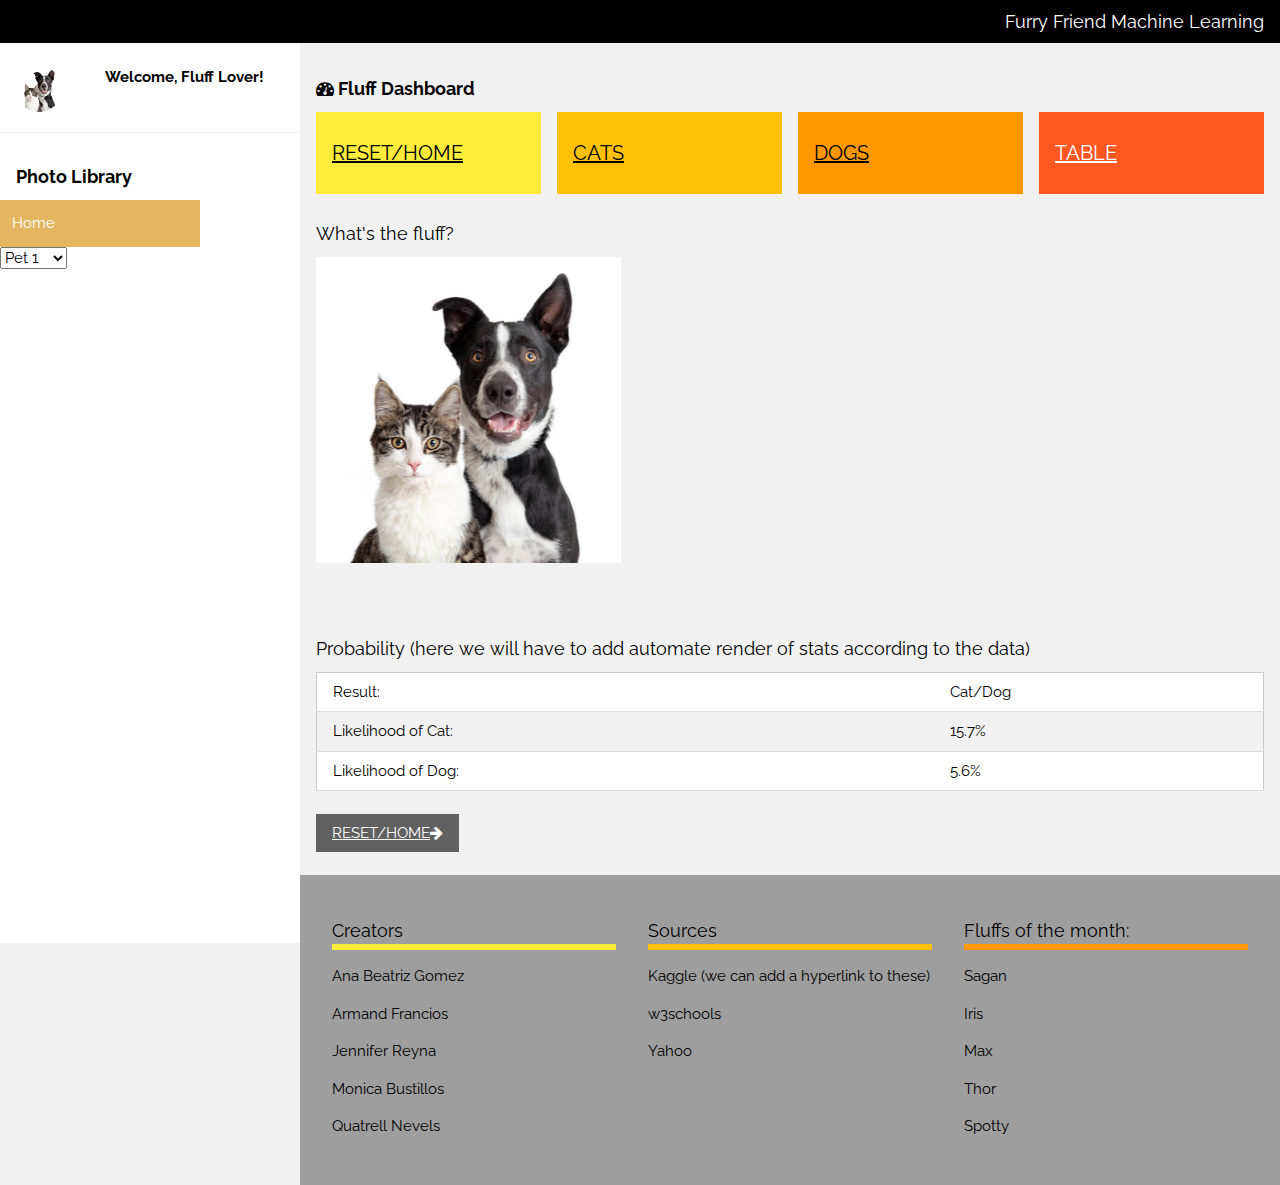
==== index.html @ 632dbaad "all cats page" ====
<!DOCTYPE html>
<html>
<title>What The Fluff!</title>
<meta charset="UTF-8">
<meta name="viewport" content="width=device-width, initial-scale=1">
<link rel="stylesheet" href="https://www.w3schools.com/w3css/4/w3.css">
<link rel="stylesheet" href="https://fonts.googleapis.com/css?family=Raleway">
<link rel="stylesheet" href="https://cdnjs.cloudflare.com/ajax/libs/font-awesome/4.7.0/css/font-awesome.min.css">
<link rel="stylesheet" href="style.css">
<script src="https://d3js.org/d3.v5.min.js"></script>



<style>
html,body,h1,h2,h3,h4,h5 {font-family: "Raleway", sans-serif}
</style>

<body class="w3-light-grey">

<!--------------------------------------- BLACK HEADER ----------------------------------------------------->
<div class="w3-bar w3-top w3-black w3-large" style="z-index:4">
  <button class="w3-bar-item w3-button w3-hide-large w3-hover-none w3-hover-text-light-grey" onclick="w3_open();"><i class="fa fa-bars"></i>  Menu</button>
  <span class="w3-bar-item w3-right">Furry Friend Machine Learning </span>
</div>

<!-------------------------------------------------- LEFT SIDE BAR AND MINI ICON IMAGE ---------------------------------------------------->
<nav class="w3-sidebar w3-collapse w3-white w3-animate-left" style="z-index:3;width:300px;" id="mySidebar"><br>
  <div class="w3-container w3-row">
    <div class="w3-col s4">
      <img src="images/user_cat_dog.jpg" class="w3-circle w3-margin-right" style="width:46px">
    </div>
    <div class="w3-col s8 w3-bar">
      <span><strong>Welcome, Fluff Lover!</strong></span><br>
      <!-- <a href="#" class="w3-bar-item w3-button"><i class="fa fa-envelope"></i></a>
      <a href="#" class="w3-bar-item w3-button"><i class="fa fa-user"></i></a>
      <a href="#" class="w3-bar-item w3-button"><i class="fa fa-cog"></i></a> -->
    </div>
  </div>
  <hr>
  <div class="w3-container">
    <h5><strong>Photo Library</strong></h5>
  </div>

<!-------------------------------------------------- SCROLL BAR W RENDERING PET IMAGES ---------------------------------------------------->
  <div class="vertical-menu">
    <a href="index.html" class="active">Home</a>
    
    <select id="selPets" onchange="changepets(this.value)" >
        
    <option value="data/1.jpg">Pet 1</option>
    <option value="data/2.jpg">Pet 2</option>
    <option value="data/3.jpg">Pet 3</option>
    <option value="data/4.jpg">Pet 4</option>
    <option value="data/5.jpg">Pet 5</option>
    <option value="data/6.jpg">Pet 6</option>
    <option value="data/7.jpg">Pet 7</option>
    <option value="data/8.jpg">Pet 8</option>
    <option value="data/9.jpg">Pet 9</option>
    <option value="data/10.jpg">Pet 10</option>
    <option value="data/11.jpg">Pet 11</option>
    <option value="data/12.jpg">Pet 12</option>
    <option value="data/13.jpg">Pet 13</option>
    <option value="data/14.jpg">Pet 14</option>
    <option value="data/15.jpg">Pet 15</option>
    <option value="data/16.jpg">Pet 16</option>
    <option value="data/17.jpg">Pet 17</option>
    <option value="data/18.jpg">Pet 18</option>
    <option value="data/19.jpg">Pet 19</option>
    <option value="data/20.jpg">Pet 20</option>
    <option value="data/21.jpg">Pet 21</option>
    <option value="data/22.jpg">Pet 22</option>
    <option value="data/23.jpg">Pet 23</option>
    <option value="data/24.jpg">Pet 24</option>
    <option value="data/25.jpg">Pet 25</option>
    <option value="data/26.jpg">Pet 26</option>
    <option value="data/27.jpg">Pet 27</option>
    <option value="data/28.jpg">Pet 28</option>
    <option value="data/29.jpg">Pet 29</option>
    <option value="data/30.jpg">Pet 30</option>
    <option value="data/31.jpg">Pet 31</option>
    <option value="data/32.jpg">Pet 32</option>
    <option value="data/33.jpg">Pet 33</option>
    <option value="data/34.jpg">Pet 34</option>
    <option value="data/35.jpg">Pet 35</option>
    <option value="data/36.jpg">Pet 36</option>
    <option value="data/37.jpg">Pet 37</option>
    <option value="data/38.jpg">Pet 38</option>
    <option value="data/39.jpg">Pet 39</option>
    <option value="data/40.jpg">Pet 40</option>
    <option value="data/41.jpg">Pet 41</option>
    <option value="data/42.jpg">Pet 42</option>
    <option value="data/43.jpg">Pet 43</option>
    <option value="data/44.jpg">Pet 44</option>
    <option value="data/45.jpg">Pet 45</option>
    <option value="data/46.jpg">Pet 46</option>
    <option value="data/47.jpg">Pet 47</option>
    <option value="data/48.jpg">Pet 48</option>
    <option value="data/49.jpg">Pet 49</option>
    <option value="data/50.jpg">Pet 50</option>
    <option value="data/51.jpg">Pet 51</option>
    <option value="data/52.jpg">Pet 52</option>
    <option value="data/53.jpg">Pet 53</option>
    <option value="data/54.jpg">Pet 54</option>
    <option value="data/55.jpg">Pet 55</option>
    <option value="data/56.jpg">Pet 56</option>
    <option value="data/57.jpg">Pet 57</option>
    <option value="data/58.jpg">Pet 58</option>
    <option value="data/59.jpg">Pet 59</option>
    <option value="data/60.jpg">Pet 60</option>
    <option value="data/61.jpg">Pet 61</option>
    <option value="data/62.jpg">Pet 62</option>
    <option value="data/63.jpg">Pet 63</option>
    <option value="data/64.jpg">Pet 64</option>
    <option value="data/65.jpg">Pet 65</option>


  </select>
  </div>
  </div>
</nav>

<!--------------- Overlay effect when opening sidebar on small screens ----------------->
<div class="w3-overlay w3-hide-large w3-animate-opacity" onclick="w3_close()" style="cursor:pointer" title="close side menu" id="myOverlay"></div>

<!------------------------------------- ENTERING AREA FOR MAIN CENTER PAGE  -------------------------------------->
<div class="w3-main" style="margin-left:300px;margin-top:43px;">

  <!-- Header -->
  <header class="w3-container" style="padding-top:22px">
    <h5><b><i class="fa fa-dashboard"></i> Fluff Dashboard</b></h5>
  </header>
  
  <!----------------------TOP YELLOW RESET/HOME BUTTON ---------------------------------------->
  <div class="w3-row-padding w3-margin-bottom">
    <div class="w3-quarter">
      <div class="w3-container w3-yellow w3-padding-16">
        <!-- <div class="w3-left"><i class="fa fa-comment w3-xxxlarge"></i></div> -->
        <div class="w3-right">
        </div>
        <div class="w3-clear"></div>
        <a href="index.html"><h4>RESET/HOME</h4></a>
      </div>
    </div>
<!---------------------- TOP ORANGE CATS PAGE BUTTON ---------------------------------------->


    <div class="w3-quarter">
      <div class="w3-container w3-amber w3-padding-16">
        <!-- <div class="w3-left"><i class="fa fa-eye w3-xxxlarge"></i></div> -->
        <div class="w3-right">
          <!-- <h3>(# cats)</h3> -->
        </div>
        <div class="w3-clear"></div>
        <a href="all_cats.html"><h4>CATS</h4></a>
      </div>
    </div>

<!----------------------TOP ORANGE DOGS PAGE BUTTON ---------------------------------------->

    <div class="w3-quarter">
      <div class="w3-container w3-orange w3-padding-16">
        <!-- <div class="w3-left"><i class="fa fa-share-alt w3-xxxlarge"></i></div> -->
        <div class="w3-right">
          <!-- <h3>(# dogs)</h3> -->
        </div>
        <div class="w3-clear"></div>
        <a href="all_dogs.html"><h4>DOGS</h4></a>
      </div>
    </div>

<!---------------------- TOP ORANGE TABLE PAGE BUTTON ---------------------------------------->

    <div class="w3-quarter">
      <div class="w3-container w3-deep-orange w3-text-white w3-padding-16">
        <!-- <div class="w3-left"><i class="fa fa-users w3-xxxlarge"></i></div> -->
        <div class="w3-right">
          <!-- <h3>??</h3> -->
        </div>
        <div class="w3-clear"></div>
        <a href="tables.html"><h4>TABLE</h4></a>
      </div>
    </div>
  </div>

<!-------------------------------- MAIN PHOTO ON CENTER PAGE ---------------------------------------->

  <div class="w3-panel">
    <div class="w3-row-padding" style="margin:0 -16px">
      <div class="w3-third">
        <h5>What's the fluff?</h5>
         <img src="images/user_cat_dog.jpg" style="width:100%" alt="Predicted Pet" id="petpic">
      </div>
      

    </div>
  </div>
  <hr>

  <hr>
<!----------------------DISPLAYED  RESULTS ---------------------------------------->
  <div class="w3-container">
    <h5>Probability (here we will have to add automate render of stats according to the data)</h5>
    <table class="w3-table w3-striped w3-bordered w3-border w3-hoverable w3-white">
      <tr>
        <td>Result:</td>
        <td>Cat/Dog</td>
      </tr>
      <tr>
        <td>Likelihood of Cat:</td>
        <td>15.7%</td>
      </tr>
      <tr>
        <td>Likelihood of Dog:</td>
        <td>5.6%</td>
      </tr>
      <!-- <tr>
        <td>MISC</td>
        <td>2.1%</td>
      </tr>
      <tr>
        <td>MISC</td>
        <td>1.9%</td>
      </tr>
      <tr>
        <td>MISC</td>
        <td>1.5%</td>
      </tr> -->
    </table><br>
    <button class="w3-button w3-dark-grey">  <a href="index.html">RESET/HOME</a><i class="fa fa-arrow-right"></i></button>
  </div>
  <br>


<!---------------------- FOOTER INFO AT BOTTOM OF PAGE----------------------------------------> 

  <div class="w3-container w3-grey w3-padding-32">
    <div class="w3-row">
      <div class="w3-container w3-third">
        <h5 class="w3-bottombar w3-border-yellow">Creators</h5>
        <p>Ana Beatriz Gomez</p>
        <p>Armand Francios</p>
        <p>Jennifer Reyna</p>
        <p>Monica Bustillos</p>
        <p>Quatrell Nevels</p> 
      </div>
      <div class="w3-container w3-third">
        <h5 class="w3-bottombar w3-border-amber">Sources</h5>
        <p>Kaggle (we can add a hyperlink to these)</p>
        <p>w3schools</p>
        <p>Yahoo</p>
      </div>
      <div class="w3-container w3-third">
        <h5 class="w3-bottombar w3-border-orange">Fluffs of the month:</h5>
        <p>Sagan</p>
        <p>Iris</p>
        <p>Max</p>
        <p>Thor</p>
        <p>Spotty</p>
      </div>
    </div>
  </div>

  <!-- Footer -->
  <!-- <footer class="w3-container w3-padding-16 w3-light-grey">
    <h4>FOOTER</h4>
    <p>Powered by <a href="https://www.w3schools.com/w3css/default.asp" target="_blank">w3.css</a></p>
  </footer> -->

  <!------------------------------------------- END OF PAGE CONTENT ------------------------------------------------------------->
</div>

<script>
// Get the Sidebar
var mySidebar = document.getElementById("mySidebar");

// Get the DIV with overlay effect
var overlayBg = document.getElementById("myOverlay");

// Toggle between showing and hiding the sidebar, and add overlay effect
function w3_open() {
  if (mySidebar.style.display === 'block') {
    mySidebar.style.display = 'none';
    overlayBg.style.display = "none";
  } else {
    mySidebar.style.display = 'block';
    overlayBg.style.display = "block";
  }
}

// Close the sidebar with the close button
function w3_close() {
  mySidebar.style.display = "none";
  overlayBg.style.display = "none";
}
</script>



<script type="text/javascript" src="webpage.js"></script>
</body>
</html>
---- style.css ----
<style>
.dropdown {
  position: relative;
  display: inline-block;
}

.dropdown-content {
  display: none;
  position: absolute;
  background-color: #f9f9f9;
  min-width: 160px;
  box-shadow: 0px 8px 16px 0px rgba(0,0,0,0.2);
  padding: 12px 16px;
  z-index: 1;
}

.dropdown:hover .dropdown-content {
  display: block;
}


.vertical-menu {
  width: 200px; /* Set a width if you like */
}

.vertical-menu a {
  background-color: #eee; /* Grey background color */
  color: black; /* Black text color */
  display: block; /* Make the links appear below each other */
  padding: 12px; /* Add some padding */
  text-decoration: none; /* Remove underline from links */
}

.vertical-menu a:hover {
  background-color: #ccc; /* Dark grey background on mouse-over */
}

.vertical-menu a.active {
  background-color: #e4b662; /* Add a green color to the "active/current" link */
  color: white;
}

</style>
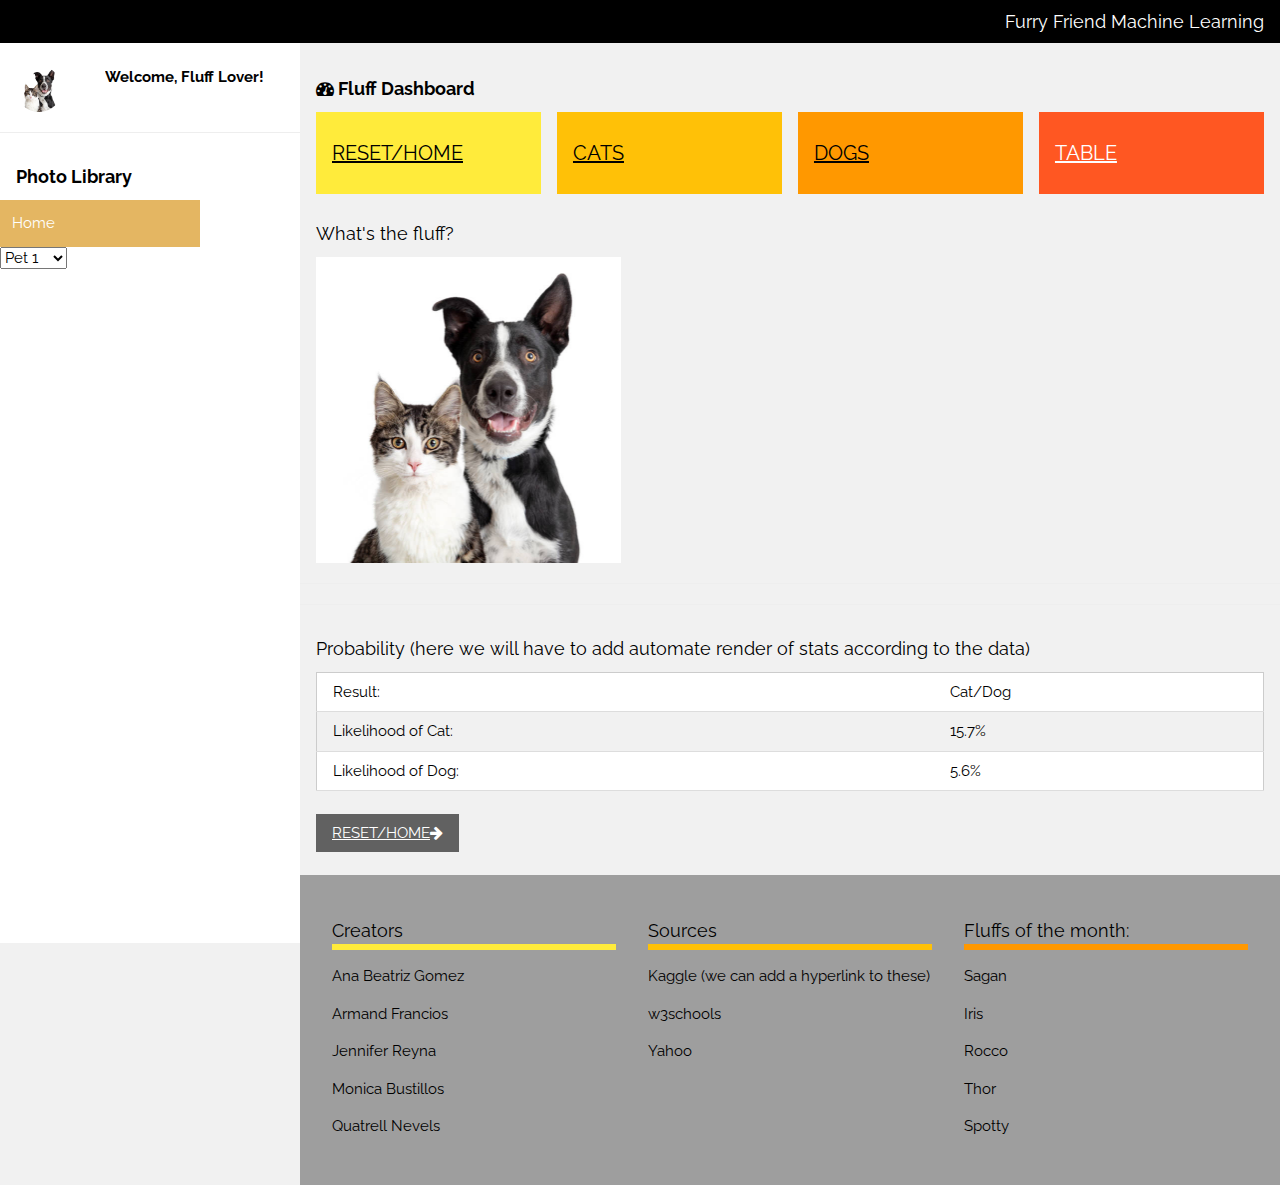
==== commit c6a8475e: "pages" ====
--- a/index.html
+++ b/index.html
@@ -31,9 +31,7 @@
     </div>
     <div class="w3-col s8 w3-bar">
       <span><strong>Welcome, Fluff Lover!</strong></span><br>
-      <!-- <a href="#" class="w3-bar-item w3-button"><i class="fa fa-envelope"></i></a>
-      <a href="#" class="w3-bar-item w3-button"><i class="fa fa-user"></i></a>
-      <a href="#" class="w3-bar-item w3-button"><i class="fa fa-cog"></i></a> -->
+
     </div>
   </div>
   <hr>
@@ -45,8 +43,7 @@
   <div class="vertical-menu">
     <a href="index.html" class="active">Home</a>
     
-    <select id="selPets" onchange="changepets(this.value)" >
-        
+    <select id="selPets" onchange="changepets(this.value)" >  
     <option value="data/1.jpg">Pet 1</option>
     <option value="data/2.jpg">Pet 2</option>
     <option value="data/3.jpg">Pet 3</option>
@@ -112,8 +109,6 @@
     <option value="data/63.jpg">Pet 63</option>
     <option value="data/64.jpg">Pet 64</option>
     <option value="data/65.jpg">Pet 65</option>
-
-
   </select>
   </div>
   </div>
@@ -190,8 +185,6 @@
         <h5>What's the fluff?</h5>
          <img src="images/user_cat_dog.jpg" style="width:100%" alt="Predicted Pet" id="petpic">
       </div>
-      
-
     </div>
   </div>
   <hr>
@@ -213,18 +206,6 @@
         <td>Likelihood of Dog:</td>
         <td>5.6%</td>
       </tr>
-      <!-- <tr>
-        <td>MISC</td>
-        <td>2.1%</td>
-      </tr>
-      <tr>
-        <td>MISC</td>
-        <td>1.9%</td>
-      </tr>
-      <tr>
-        <td>MISC</td>
-        <td>1.5%</td>
-      </tr> -->
     </table><br>
     <button class="w3-button w3-dark-grey">  <a href="index.html">RESET/HOME</a><i class="fa fa-arrow-right"></i></button>
   </div>
@@ -253,19 +234,12 @@
         <h5 class="w3-bottombar w3-border-orange">Fluffs of the month:</h5>
         <p>Sagan</p>
         <p>Iris</p>
-        <p>Max</p>
+        <p>Rocco</p>
         <p>Thor</p>
         <p>Spotty</p>
       </div>
     </div>
   </div>
-
-  <!-- Footer -->
-  <!-- <footer class="w3-container w3-padding-16 w3-light-grey">
-    <h4>FOOTER</h4>
-    <p>Powered by <a href="https://www.w3schools.com/w3css/default.asp" target="_blank">w3.css</a></p>
-  </footer> -->
-
   <!------------------------------------------- END OF PAGE CONTENT ------------------------------------------------------------->
 </div>
 
@@ -295,7 +269,6 @@
 </script>
 
 
-
 <script type="text/javascript" src="webpage.js"></script>
 </body>
 </html>
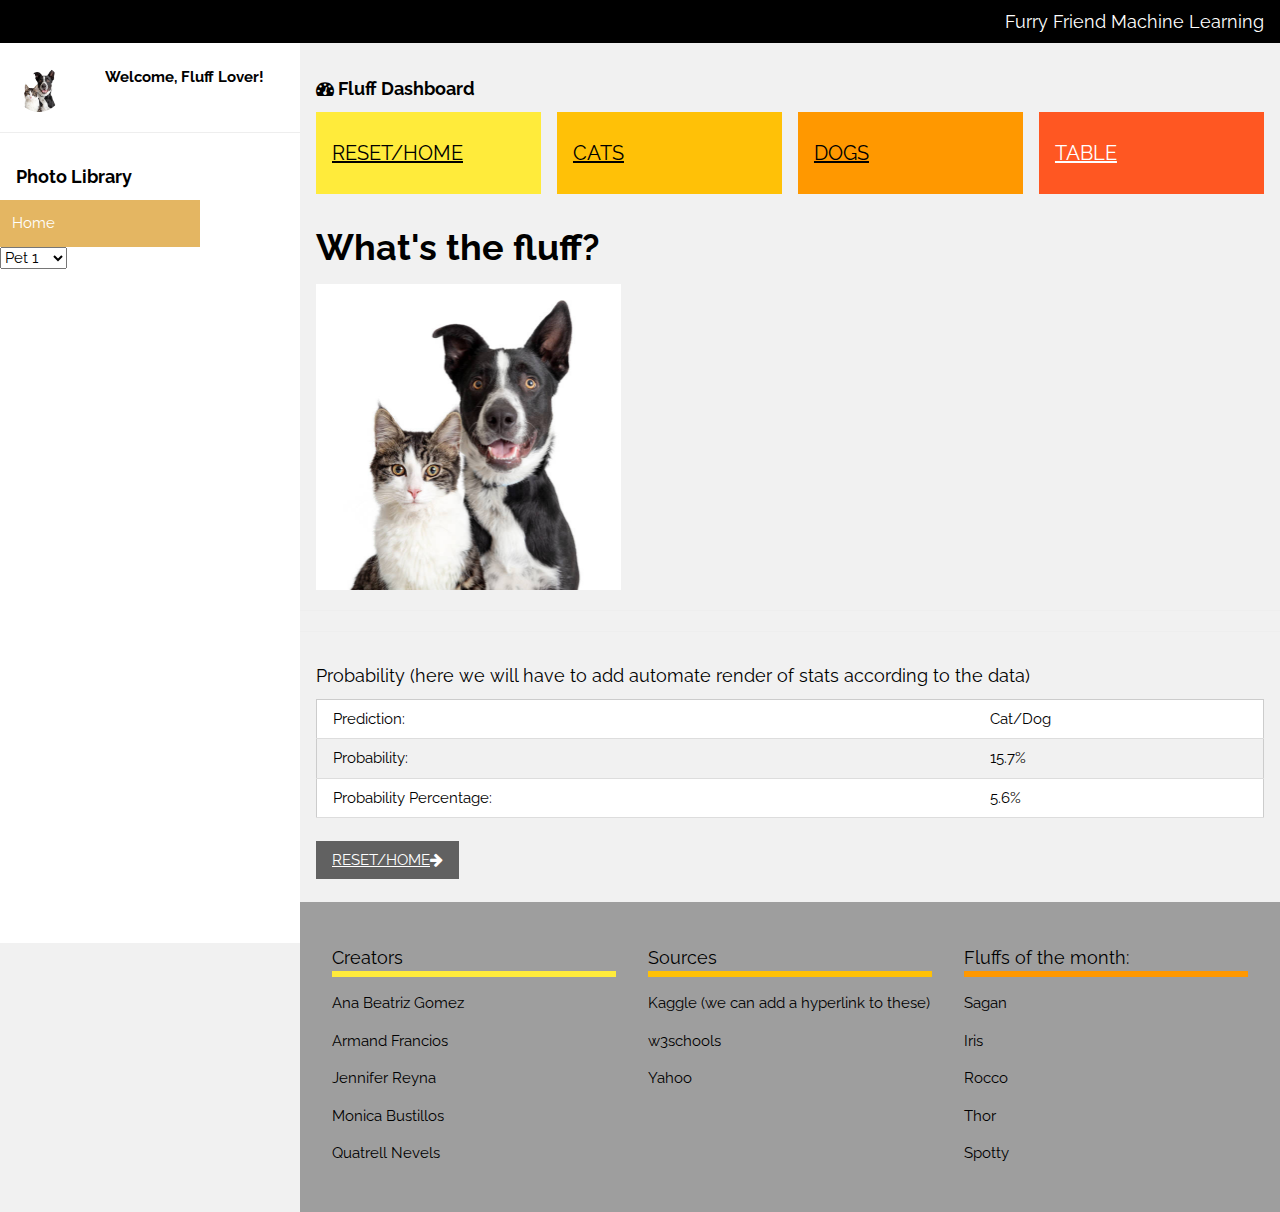
==== commit d9919469: "html" ====
--- a/index.html
+++ b/index.html
@@ -182,7 +182,7 @@
   <div class="w3-panel">
     <div class="w3-row-padding" style="margin:0 -16px">
       <div class="w3-third">
-        <h5>What's the fluff?</h5>
+        <h1><strong>What's the fluff?</strong></h1>
          <img src="images/user_cat_dog.jpg" style="width:100%" alt="Predicted Pet" id="petpic">
       </div>
     </div>
@@ -190,20 +190,20 @@
   <hr>
 
   <hr>
-<!----------------------DISPLAYED  RESULTS ---------------------------------------->
+<!----------------------DISPLAYED  MACHINE LEARNING RESULTS ---------------------------------------->
   <div class="w3-container">
     <h5>Probability (here we will have to add automate render of stats according to the data)</h5>
     <table class="w3-table w3-striped w3-bordered w3-border w3-hoverable w3-white">
       <tr>
-        <td>Result:</td>
+        <td>Prediction:</td>
         <td>Cat/Dog</td>
       </tr>
       <tr>
-        <td>Likelihood of Cat:</td>
+        <td>Probability:</td>
         <td>15.7%</td>
       </tr>
       <tr>
-        <td>Likelihood of Dog:</td>
+        <td>Probability Percentage:</td>
         <td>5.6%</td>
       </tr>
     </table><br>
--- a/style.css
+++ b/style.css
@@ -40,4 +40,5 @@
   color: white;
 }
 
-</style>+</style>
+© 2021 GitHub, Inc.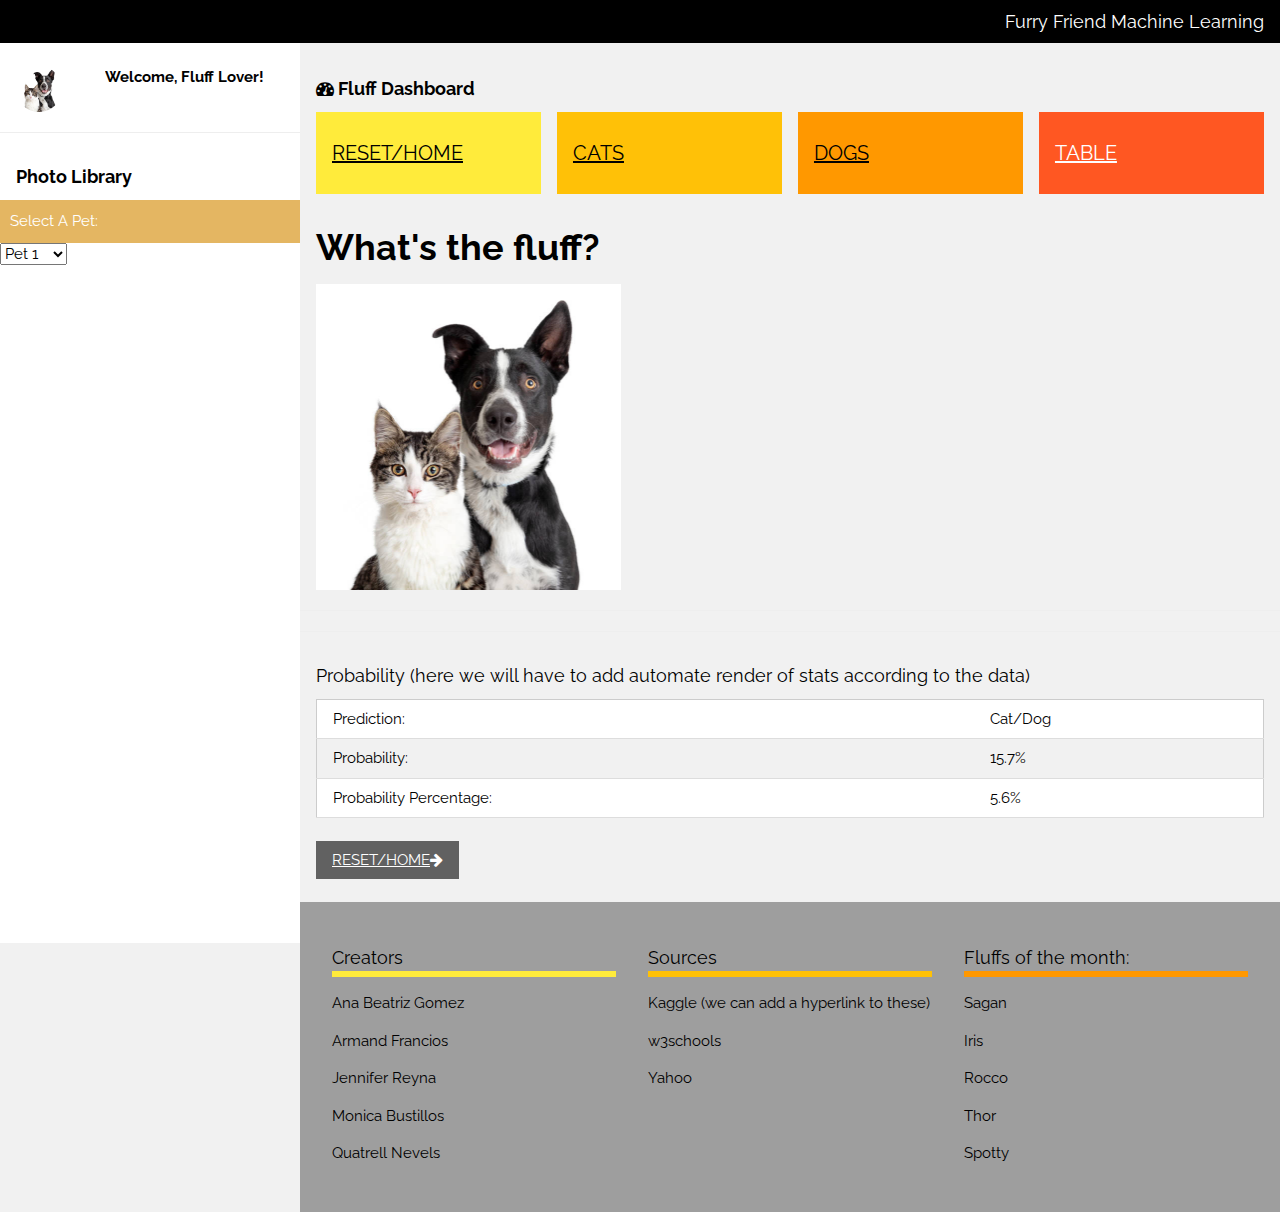
==== commit b202c472: "cats page" ====
--- a/index.html
+++ b/index.html
@@ -41,7 +41,7 @@
 
 <!-------------------------------------------------- SCROLL BAR W RENDERING PET IMAGES ---------------------------------------------------->
   <div class="vertical-menu">
-    <a href="index.html" class="active">Home</a>
+    <a href="index.html" class="active">Select A Pet:</a>
     
     <select id="selPets" onchange="changepets(this.value)" >  
     <option value="data/1.jpg">Pet 1</option>
--- a/style.css
+++ b/style.css
@@ -20,14 +20,14 @@
 
 
 .vertical-menu {
-  width: 200px; /* Set a width if you like */
+  width: auto; /* Set a width if you like */
 }
 
 .vertical-menu a {
   background-color: #eee; /* Grey background color */
   color: black; /* Black text color */
   display: block; /* Make the links appear below each other */
-  padding: 12px; /* Add some padding */
+  padding: 10px; /* Add some padding */
   text-decoration: none; /* Remove underline from links */
 }
 
@@ -41,4 +41,3 @@
 }
 
 </style>
-© 2021 GitHub, Inc.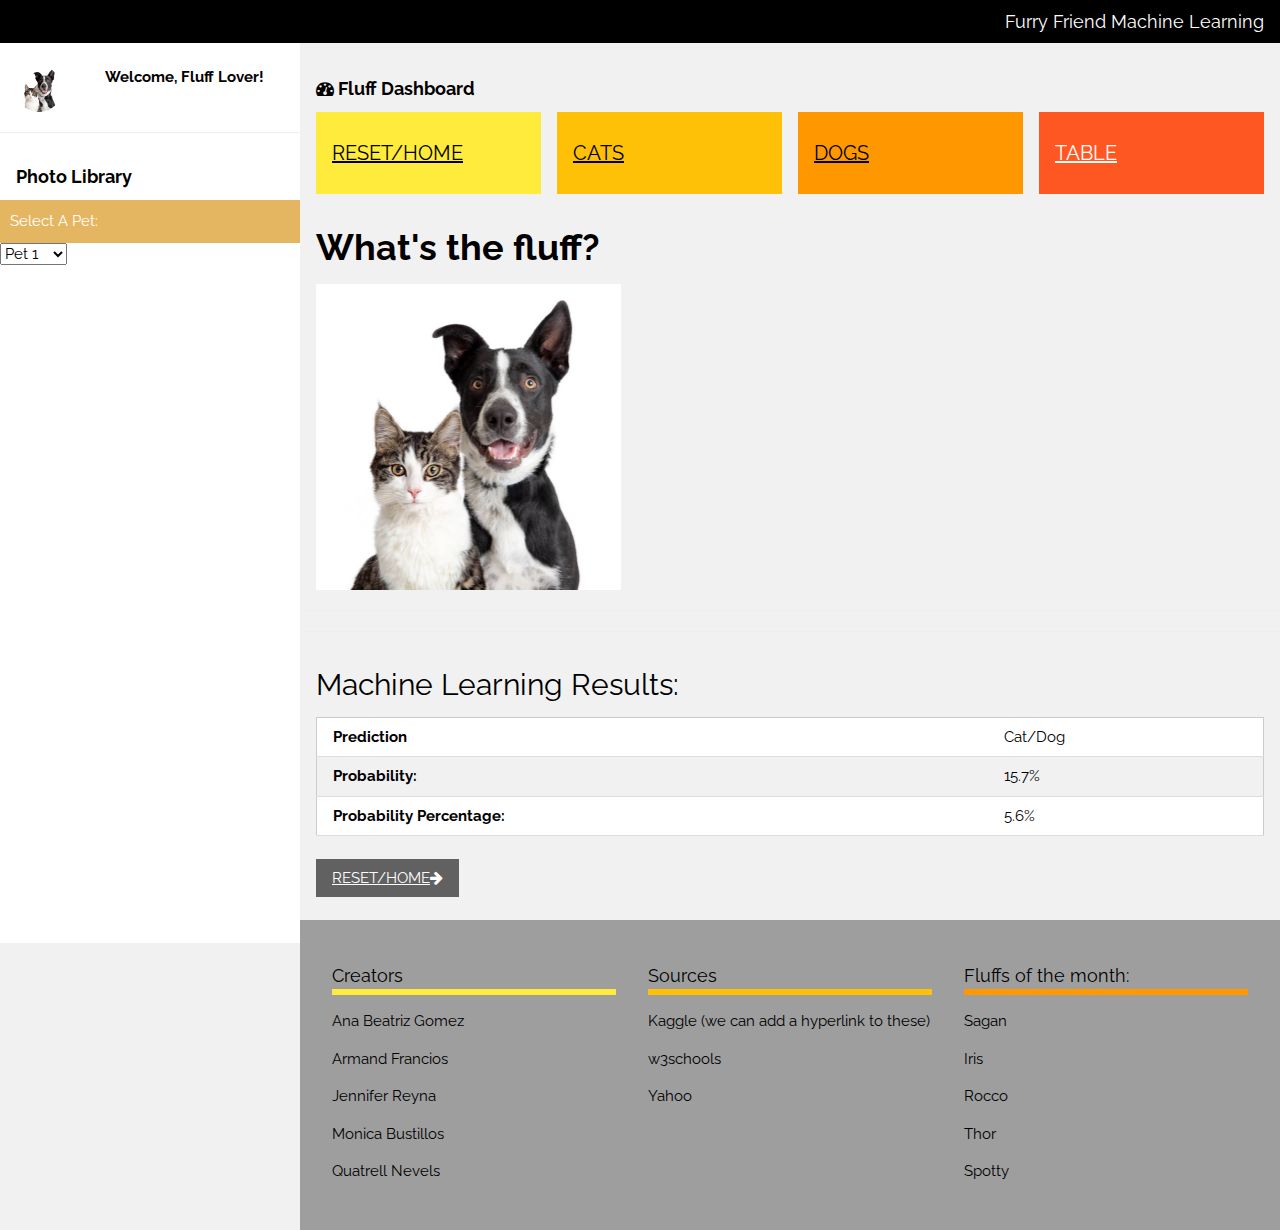
==== commit 32dccb3e: "cat grid" ====
--- a/index.html
+++ b/index.html
@@ -192,18 +192,18 @@
   <hr>
 <!----------------------DISPLAYED  MACHINE LEARNING RESULTS ---------------------------------------->
   <div class="w3-container">
-    <h5>Probability (here we will have to add automate render of stats according to the data)</h5>
+    <h2>Machine Learning Results:</h2>
     <table class="w3-table w3-striped w3-bordered w3-border w3-hoverable w3-white">
       <tr>
-        <td>Prediction:</td>
+        <td><strong>Prediction</strong></td>
         <td>Cat/Dog</td>
       </tr>
       <tr>
-        <td>Probability:</td>
+        <td><strong>Probability:</strong></td>
         <td>15.7%</td>
       </tr>
       <tr>
-        <td>Probability Percentage:</td>
+        <td><strong>Probability Percentage:</strong></td>
         <td>5.6%</td>
       </tr>
     </table><br>
--- a/style.css
+++ b/style.css
@@ -1,4 +1,3 @@
-<style>
 .dropdown {
   position: relative;
   display: inline-block;
@@ -39,5 +38,3 @@
   background-color: #e4b662; /* Add a green color to the "active/current" link */
   color: white;
 }
-
-</style>
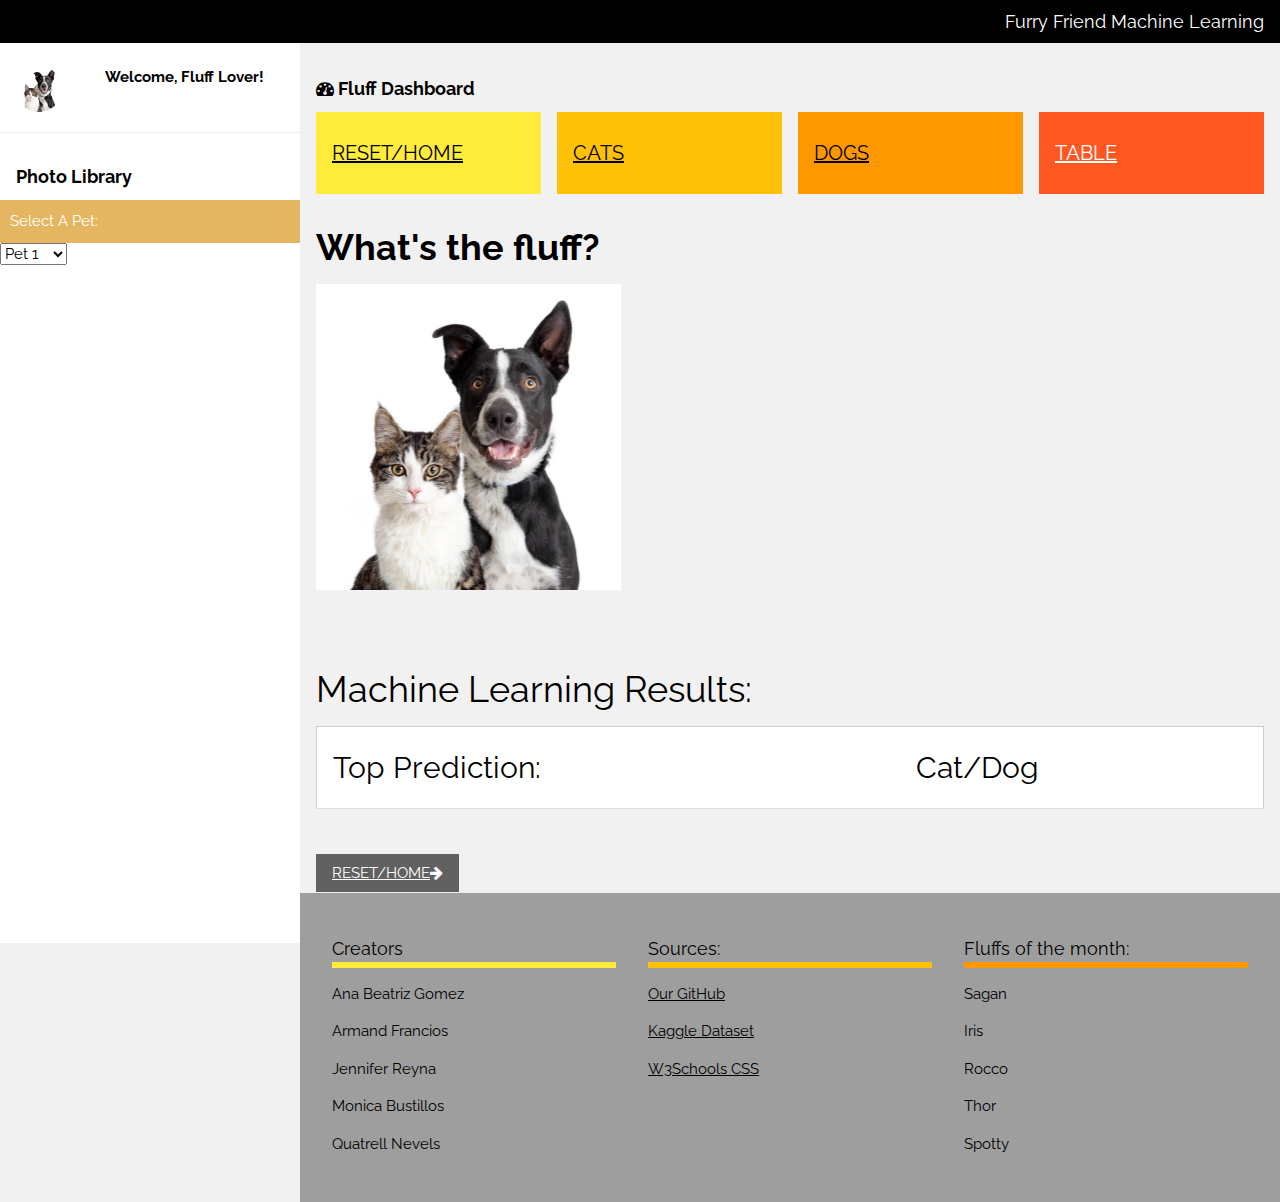
==== commit 5880c1e2: "webpage links" ====
--- a/index.html
+++ b/index.html
@@ -43,7 +43,7 @@
   <div class="vertical-menu">
     <a href="index.html" class="active">Select A Pet:</a>
     
-    <select id="selPets" onchange="changepets(this.value)" >  
+    <select id="selPets" onchange="changepets(this.value)">  
     <option value="data/1.jpg">Pet 1</option>
     <option value="data/2.jpg">Pet 2</option>
     <option value="data/3.jpg">Pet 3</option>
@@ -138,7 +138,6 @@
     </div>
 <!---------------------- TOP ORANGE CATS PAGE BUTTON ---------------------------------------->
 
-
     <div class="w3-quarter">
       <div class="w3-container w3-amber w3-padding-16">
         <!-- <div class="w3-left"><i class="fa fa-eye w3-xxxlarge"></i></div> -->
@@ -192,25 +191,19 @@
   <hr>
 <!----------------------DISPLAYED  MACHINE LEARNING RESULTS ---------------------------------------->
   <div class="w3-container">
-    <h2>Machine Learning Results:</h2>
-    <table class="w3-table w3-striped w3-bordered w3-border w3-hoverable w3-white">
+    <h1>Machine Learning Results:</h1>
+
+  <table class="w3-table w3-striped w3-bordered w3-border w3-hoverable w3-white">
       <tr>
-        <td><strong>Prediction</strong></td>
-        <td>Cat/Dog</td>
+        <td><h2>Top Prediction:</h2></td>
+        <td id="#mlpred"><h2>Cat/Dog</h2></td>
       </tr>
-      <tr>
-        <td><strong>Probability:</strong></td>
-        <td>15.7%</td>
-      </tr>
-      <tr>
-        <td><strong>Probability Percentage:</strong></td>
-        <td>5.6%</td>
-      </tr>
-    </table><br>
+  </table>
+<br>
+<br>
     <button class="w3-button w3-dark-grey">  <a href="index.html">RESET/HOME</a><i class="fa fa-arrow-right"></i></button>
-  </div>
-  <br>
-
+  
+  </div>
 
 <!---------------------- FOOTER INFO AT BOTTOM OF PAGE----------------------------------------> 
 
@@ -225,10 +218,10 @@
         <p>Quatrell Nevels</p> 
       </div>
       <div class="w3-container w3-third">
-        <h5 class="w3-bottombar w3-border-amber">Sources</h5>
-        <p>Kaggle (we can add a hyperlink to these)</p>
-        <p>w3schools</p>
-        <p>Yahoo</p>
+        <h5 class="w3-bottombar w3-border-amber">Sources:</h5>
+        <a href="https://github.com/mbustillos329/project3"><p>Our GitHub</p></a>
+        <a href="https://www.kaggle.com/d4rklucif3r/cat-and-dogs"><p>Kaggle Dataset</p></a>
+        <a href="https://www.w3schools.com/w3css/tryit.asp?filename=tryw3css_templates_analytics&stacked=h"><p>W3Schools CSS</p></a>
       </div>
       <div class="w3-container w3-third">
         <h5 class="w3-bottombar w3-border-orange">Fluffs of the month:</h5>
--- a/style.css
+++ b/style.css
@@ -19,7 +19,7 @@
 
 
 .vertical-menu {
-  width: auto; /* Set a width if you like */
+  width: flex; /* Set a width if you like */
 }
 
 .vertical-menu a {
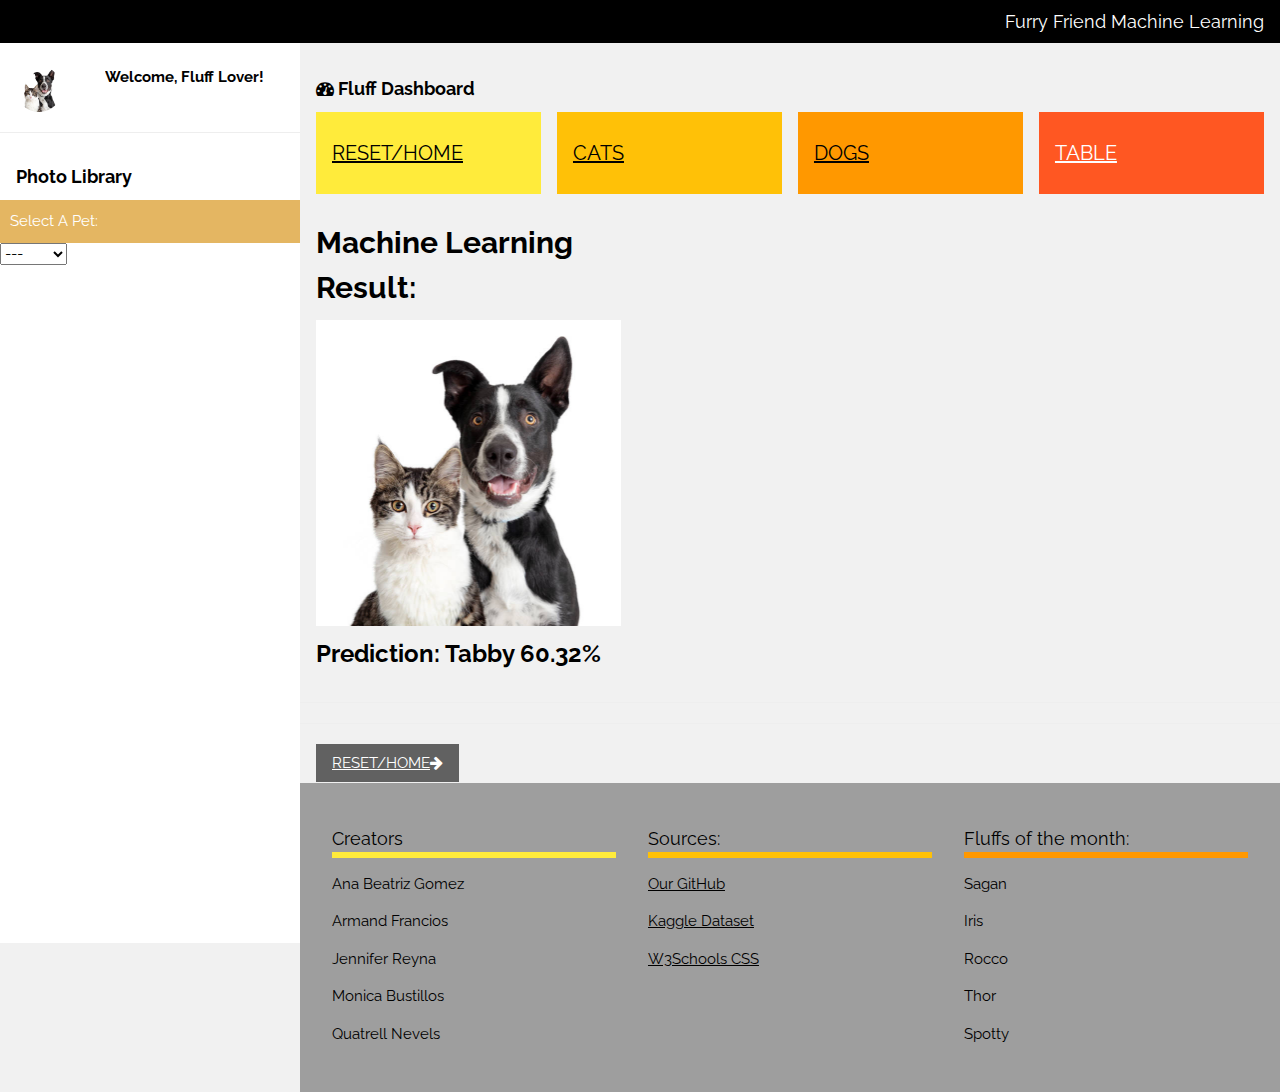
==== commit f5870878: "final push" ====
--- a/index.html
+++ b/index.html
@@ -44,6 +44,7 @@
     <a href="index.html" class="active">Select A Pet:</a>
     
     <select id="selPets" onchange="changepets(this.value)">  
+    <option>---</option>
     <option value="data/1.jpg">Pet 1</option>
     <option value="data/2.jpg">Pet 2</option>
     <option value="data/3.jpg">Pet 3</option>
@@ -176,33 +177,22 @@
     </div>
   </div>
 
-<!-------------------------------- MAIN PHOTO ON CENTER PAGE ---------------------------------------->
+<!--------------------------------DISPLAY PHOTO AND MACHINE LEARNING RESULTS ---------------------------------------->
 
   <div class="w3-panel">
     <div class="w3-row-padding" style="margin:0 -16px">
       <div class="w3-third">
-        <h1><strong>What's the fluff?</strong></h1>
-         <img src="images/user_cat_dog.jpg" style="width:100%" alt="Predicted Pet" id="petpic">
+        <h2><strong>Machine Learning Result:</strong></h2>
+         <img src="images/user_cat_dog.jpg" style="width:100%" alt="Predicted Pet" id="petpic"><div id="petpred"><h3><strong>Prediction: Tabby 60.32% </strong></h3></div>
       </div>
     </div>
   </div>
   <hr>
 
   <hr>
-<!----------------------DISPLAYED  MACHINE LEARNING RESULTS ---------------------------------------->
+<!----------------------BOTTOM HOME/RESET BUTTON ---------------------------------------->
   <div class="w3-container">
-    <h1>Machine Learning Results:</h1>
-
-  <table class="w3-table w3-striped w3-bordered w3-border w3-hoverable w3-white">
-      <tr>
-        <td><h2>Top Prediction:</h2></td>
-        <td id="#mlpred"><h2>Cat/Dog</h2></td>
-      </tr>
-  </table>
-<br>
-<br>
     <button class="w3-button w3-dark-grey">  <a href="index.html">RESET/HOME</a><i class="fa fa-arrow-right"></i></button>
-  
   </div>
 
 <!---------------------- FOOTER INFO AT BOTTOM OF PAGE----------------------------------------> 
